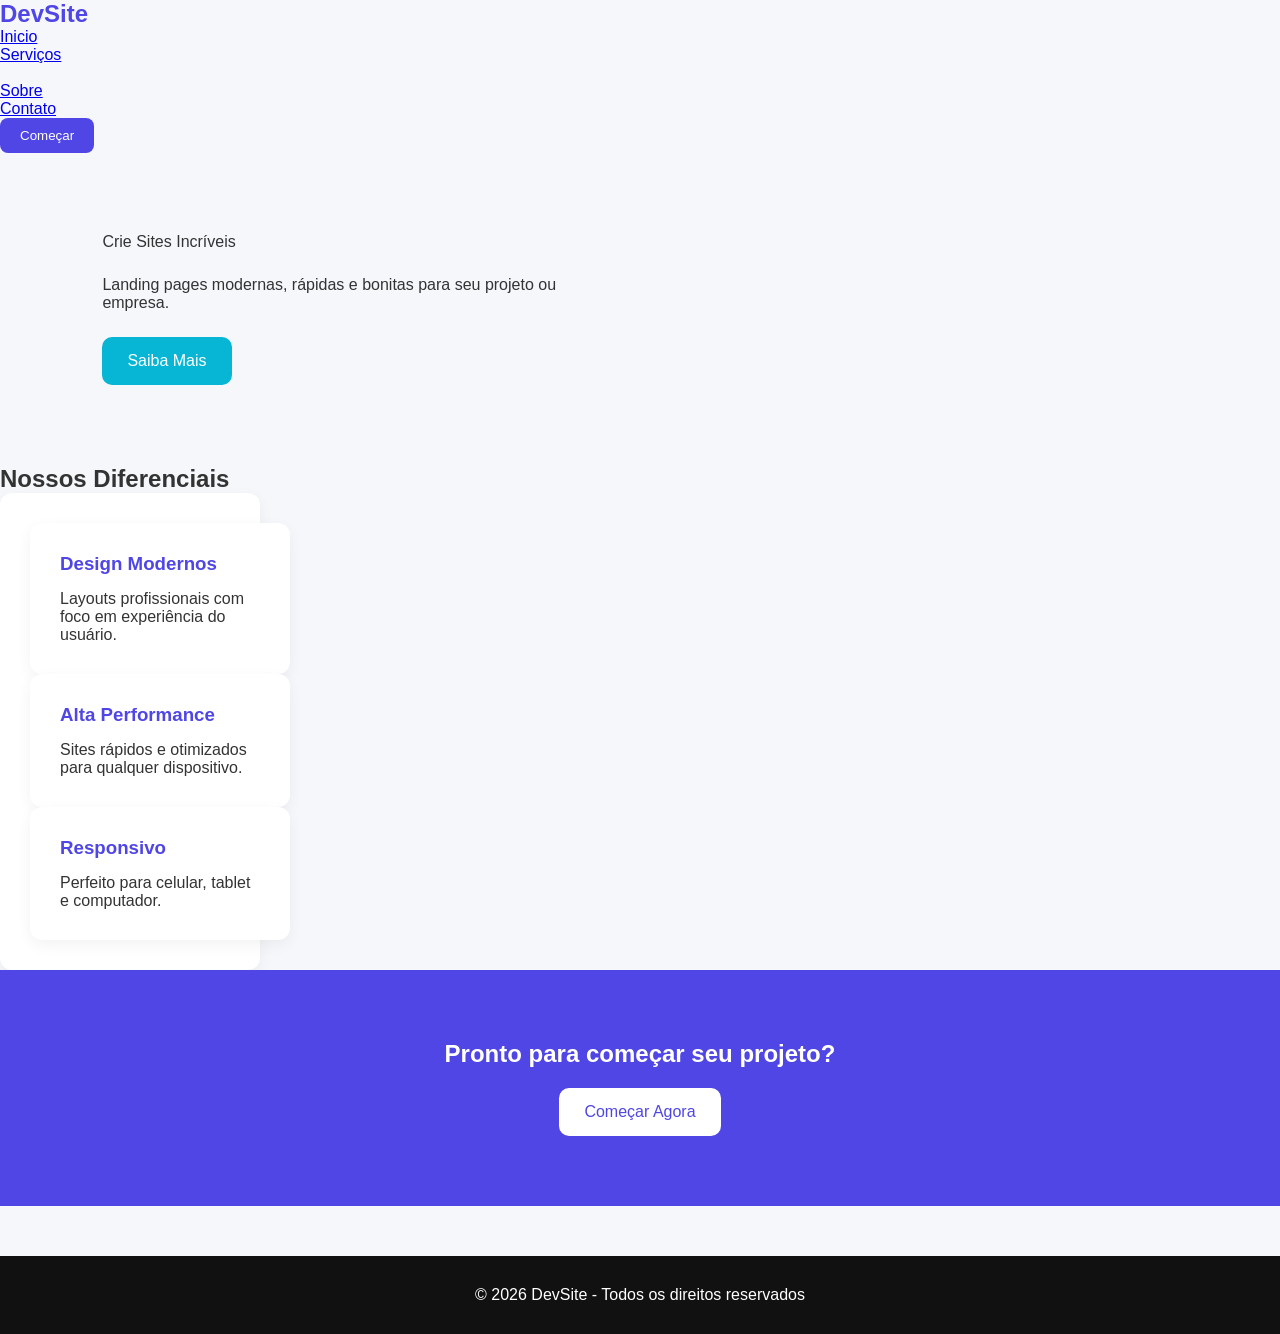
==== index.html @ 42dae11b "css finalizado" ====
<!DOCTYPE html>
<html Lang="pt-br">

      <head>
      <meta charset="UTF-8">
      <meta name="viewport" content="width=device-width, initial-scale=1.0">
      <title>DevSite</title>
      <link rel="stylesheet" href="styles.css">
      </head>
<body>
    </header>
    </nav>
    <h2 class="logo">DevSite</h2>
    <ul>
        <li><a href="index.html">Inicio</a></li>
        <li><a href="serviços.html">Serviços</a><li>
        <li><a href="sobre.html">Sobre</a></li>
        <li><a href="contato.html">Contato</a></li>
        </ul>
        <a href="https://wa.me/5564999999999?text=Olá,%20quero%20começar%20um%20projeto!" target="_blank">
        <button class="btn-nav">Começar</button>
     </a>
  </nav>
</header>
<section class="hero">
  <div class="hero-text">
      </h1>Crie Sites Incríveis</h1>
      </p>Landing pages modernas, rápidas e bonitas para seu projeto ou empresa.</p>
      <a href="https://wa.me/5564999999999?text=Olá,%20quero%20saber%20mais!" target="_blank">
        <button class="btn-main">Saiba Mais</button>
        </a>
      </div>

      <div class="hero-img">
        <img src="https://imagesunsplash.com/photo-1498050108023-c5249f4df085" alt="">
        </div>

        </section>




<section class="feature">
  <h2>Nossos Diferenciais</h2>
  
  <div class="card">
     
    <div class="card">
       <h3>Design Modernos</h3>
       <p>Layouts profissionais com foco em experiência do usuário.</p>
    </div>

    <div class="card">
       <h3>Alta Performance</h3>
       <p>Sites rápidos e otimizados para qualquer dispositivo.</p>
    </div>

    <div class="card">
       <h3>Responsivo</h3>
       <p>Perfeito para celular, tablet e computador.</p>
    </div>
  </div>
</section>

<section class="cta">
  <h2>Pronto para começar seu projeto?</h2>

  <a href="https://wa.me/5564999999999?text=Olá,%20quero%20começar%20agora!" target="_blank" rel="noopener noreferrer">
    <button>Começar Agora</button>
  </a>
</section>

<footer>
  <p>&copy; 2026 DevSite - Todos os direitos reservados</p>
</footer>
---- styles.css ----
/* styles.css */

* {
    margin: 0;
    padding: 0;
    box-sizing: border-box;
    font-family: Arial, Helvetica, sans-serif;
}

body {
    background: #f5f7fb;
    color: #333;
}

/* NAVBAR */
header {
    background: white;
    box-shadow: 0 2px 10px rgba(0, 0, 0, 0.05);
}

nav {
    display: flex;
    justify-content: space-between;
    align-items: center;
    padding: 20px 8%;
}

.logo {
    color: #4f46e5;
}

nav ul {
    display: flex;
    list-style: none;
    gap: 30px;
}

nav a {
    text-decoration: none;
    color: #444;
    font-weight: 500;
    transition: 0.3s;
}

nav a:hover {
    color: #4f46e5;
}
/*Aula 02*/

.btn-nav {
    background: #4f46e5;
    color: white;
    border: none;
    padding: 10px 20px;
    border-radius: 8px;
    cursor: pointer;
    transition: 0.3s;
}

.btn-nav:hover {
    background: #3730a3;
}

/* HERO */

.hero {
    display: flex;
    align-items: center;
    justify-content: space-between;
    padding: 80px 8%;
    gap: 40px;
}

.hero-text {
    max-width: 500px;
}
/*Aula 03*/

.hero-text h1 {
    font-size: 48px;
    color: #111;
    margin-bottom: 20px;
}

.hero-text p {
    font-size: 18px;
    margin-bottom: 25px;
    color: #555;
}

.btn-main {
    background: #06b6d4;
    color: white;
    border: none;
    padding: 15px 25px;
    font-size: 16px;
    border-radius: 10px;
    cursor: pointer;
    transition: 0.3s;
}

.btn-main:hover {
    background: #0891b2;
}

.hero-img img {
    width: 500px;
    border-radius: 10px;
}
/* aula 04 */

.features {
    padding: 80px 8%;
    text-align: center;
}

.features h2 {
    font-size: 32px;
    margin-bottom: 50px;
}

.cards {
    display: flex;
    gap: 30px;
    justify-content: center;
    flex-wrap: wrap;
}

.card {
    background: white;
    padding: 30px;
    border-radius: 12px;
    width: 260px;
    box-shadow: 0 5px 15px rgba(0, 0, 0, 0.05);
    transition: 0.3s;
}

.card:hover {
    transform: translateY(-10px);
}

.card h3 {
    margin-bottom: 15px;
    color: #4f46e5;
}

/* CTA */

.cta {
    background: #4f46e5;
    color: white;
    text-align: center;
    padding: 70px 20px;
}

.cta h2 {
    margin-bottom: 20px;
}
/*AULA 05*/
.cta button {
    background: white;
    color: #4f46e5;
    border: none;
    padding: 15px 25px;
    border-radius: 10px;
    font-size: 16px;
    cursor: pointer;
    transition: 0.3s;
}

.cta button:hover {
    background: #e5e7eb;
}

/* FOOTER */

footer {
    text-align: center;
    padding: 30px;
    background: #111;
    color: white;
    margin-top: 50px;
}

/* RESPONSIVO */

@media (max-width:900px) {

    .hero {
        flex-direction: column;
        text-align: center;
    }

    .hero-img img {
        width: 100%;
    }

    nav ul {
        display: none;
    }

}
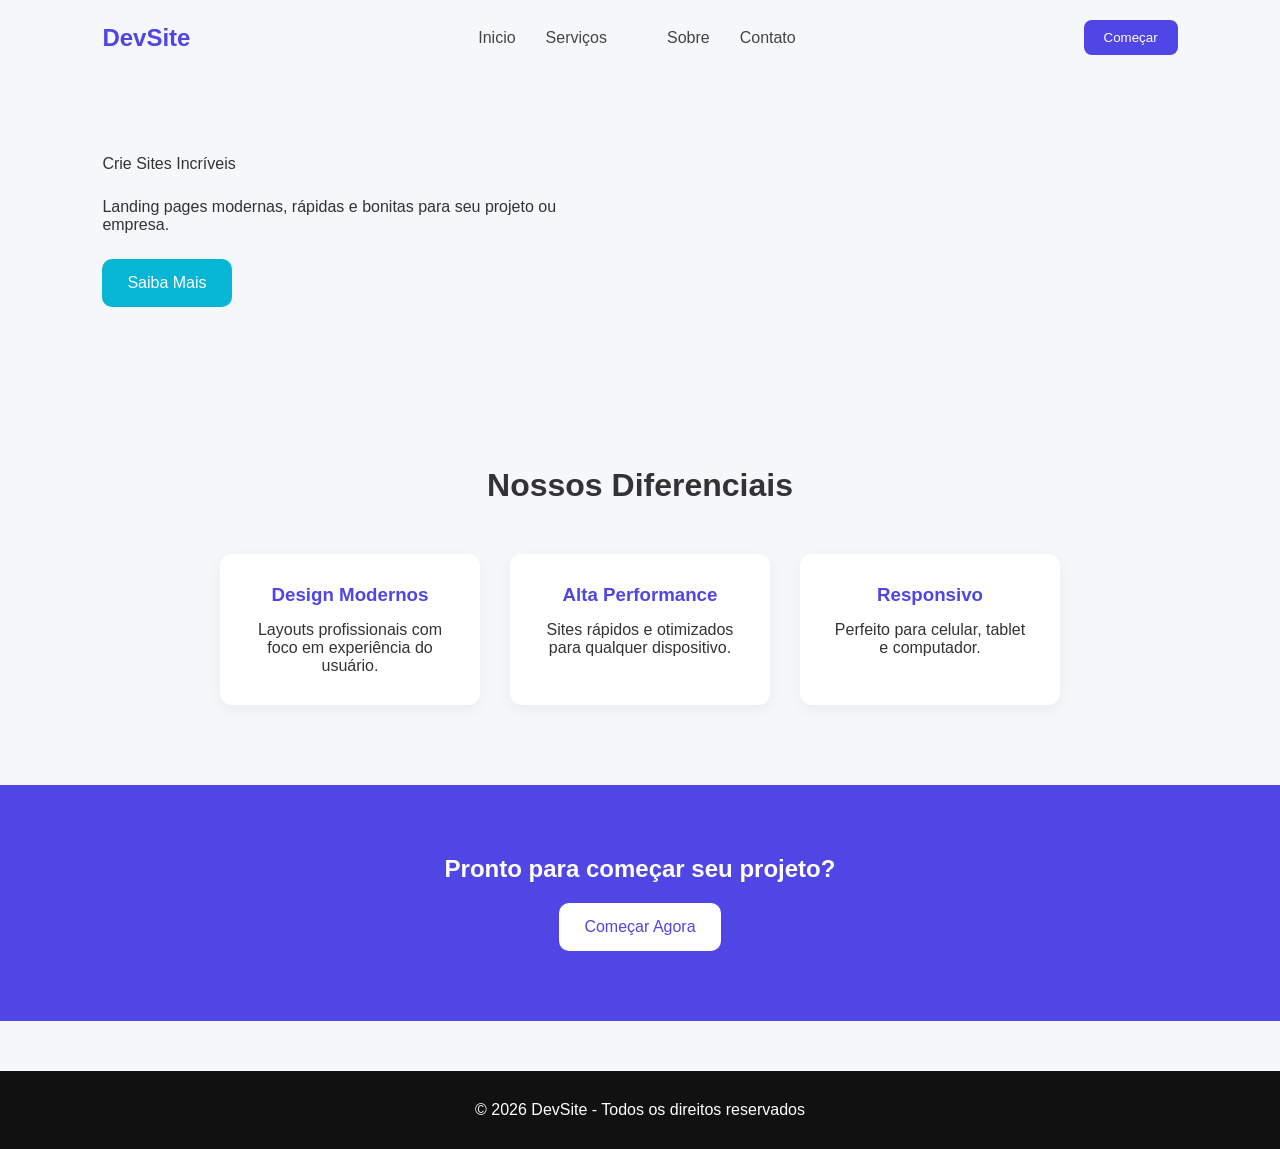
==== commit c1777c51: "projeto finalizado" ====
--- a/index.html
+++ b/index.html
@@ -1,66 +1,65 @@
 <!DOCTYPE html>
 <html Lang="pt-br">
 
-      <head>
-      <meta charset="UTF-8">
-      <meta name="viewport" content="width=device-width, initial-scale=1.0">
-      <title>DevSite</title>
-      <link rel="stylesheet" href="styles.css">
-      </head>
+<head>
+	<meta charset="UTF-8">
+	<meta name="viewport" content="width=device-width, initial-scale=1.0">
+	<title>DevSite</title>
+	<link rel="stylesheet" href="styles.css">
+</head>
+
 <body>
+    
     </header>
-    </nav>
-    <h2 class="logo">DevSite</h2>
-    <ul>
-        <li><a href="index.html">Inicio</a></li>
-        <li><a href="serviços.html">Serviços</a><li>
-        <li><a href="sobre.html">Sobre</a></li>
-        <li><a href="contato.html">Contato</a></li>
-        </ul>
-        <a href="https://wa.me/5564999999999?text=Olá,%20quero%20começar%20um%20projeto!" target="_blank">
-        <button class="btn-nav">Começar</button>
-     </a>
-  </nav>
-</header>
-<section class="hero">
-  <div class="hero-text">
-      </h1>Crie Sites Incríveis</h1>
-      </p>Landing pages modernas, rápidas e bonitas para seu projeto ou empresa.</p>
-      <a href="https://wa.me/5564999999999?text=Olá,%20quero%20saber%20mais!" target="_blank">
-        <button class="btn-main">Saiba Mais</button>
-        </a>
-      </div>
+		<nav>
+            <h2 class="logo">DevSite</h2>
+            <ul>
+				<li><a href="index.html">Inicio</a></li>
+				<li><a href="servicos.html">Serviços</a><li>
+				<li><a href="sobre.html">Sobre</a></li>
+				<li><a href="contato.html">Contato</a></li>
+            </ul>
+            <a href="https://wa.me/5564999999999?text=Olá,%20quero%20começar%20um%20projeto!" target="_blank">
+                <button class="btn-nav">Começar</button>
+            </a>
+         </nav>
+   </header>
+	<section class="hero">
+  
+		<div class="hero-text">
+			</h1>Crie Sites Incríveis</h1>
+			</p>Landing pages modernas, rápidas e bonitas para seu projeto ou empresa.</p>
+			<a href="https://wa.me/5564999999999?text=Olá,%20quero%20saber%20mais!" target="_blank">
+				<button class="btn-main">Saiba Mais</button>
+			</a>
+		</div>
 
-      <div class="hero-img">
-        <img src="https://imagesunsplash.com/photo-1498050108023-c5249f4df085" alt="">
-        </div>
+		<div class="hero-img">
+			<img src="https://images.unsplash.com/photo-1498050108023-c5249f4df085" alt="">
+		</div>
 
-        </section>
+	</section>
+	<section class="features">
+		<h2>Nossos Diferenciais</h2>
+		
+		<div class="cards">
+			
+			<div class="card">
+				<h3>Design Modernos</h3>
+				<p>Layouts profissionais com foco em experiência do usuário.</p>
+			</div>
 
+			<div class="card">
+				<h3>Alta Performance</h3>
+				<p>Sites rápidos e otimizados para qualquer dispositivo.</p>
+			</div>
 
-
-
-<section class="feature">
-  <h2>Nossos Diferenciais</h2>
-  
-  <div class="card">
-     
-    <div class="card">
-       <h3>Design Modernos</h3>
-       <p>Layouts profissionais com foco em experiência do usuário.</p>
-    </div>
-
-    <div class="card">
-       <h3>Alta Performance</h3>
-       <p>Sites rápidos e otimizados para qualquer dispositivo.</p>
-    </div>
-
-    <div class="card">
-       <h3>Responsivo</h3>
-       <p>Perfeito para celular, tablet e computador.</p>
-    </div>
-  </div>
-</section>
+			<div class="card">
+				<h3>Responsivo</h3>
+				<p>Perfeito para celular, tablet e computador.</p>
+			</div>
+		</div>
+	</section>
 
 <section class="cta">
   <h2>Pronto para começar seu projeto?</h2>
@@ -72,4 +71,8 @@
 
 <footer>
   <p>&copy; 2026 DevSite - Todos os direitos reservados</p>
-</footer>+</footer>
+
+</body>
+
+</html>
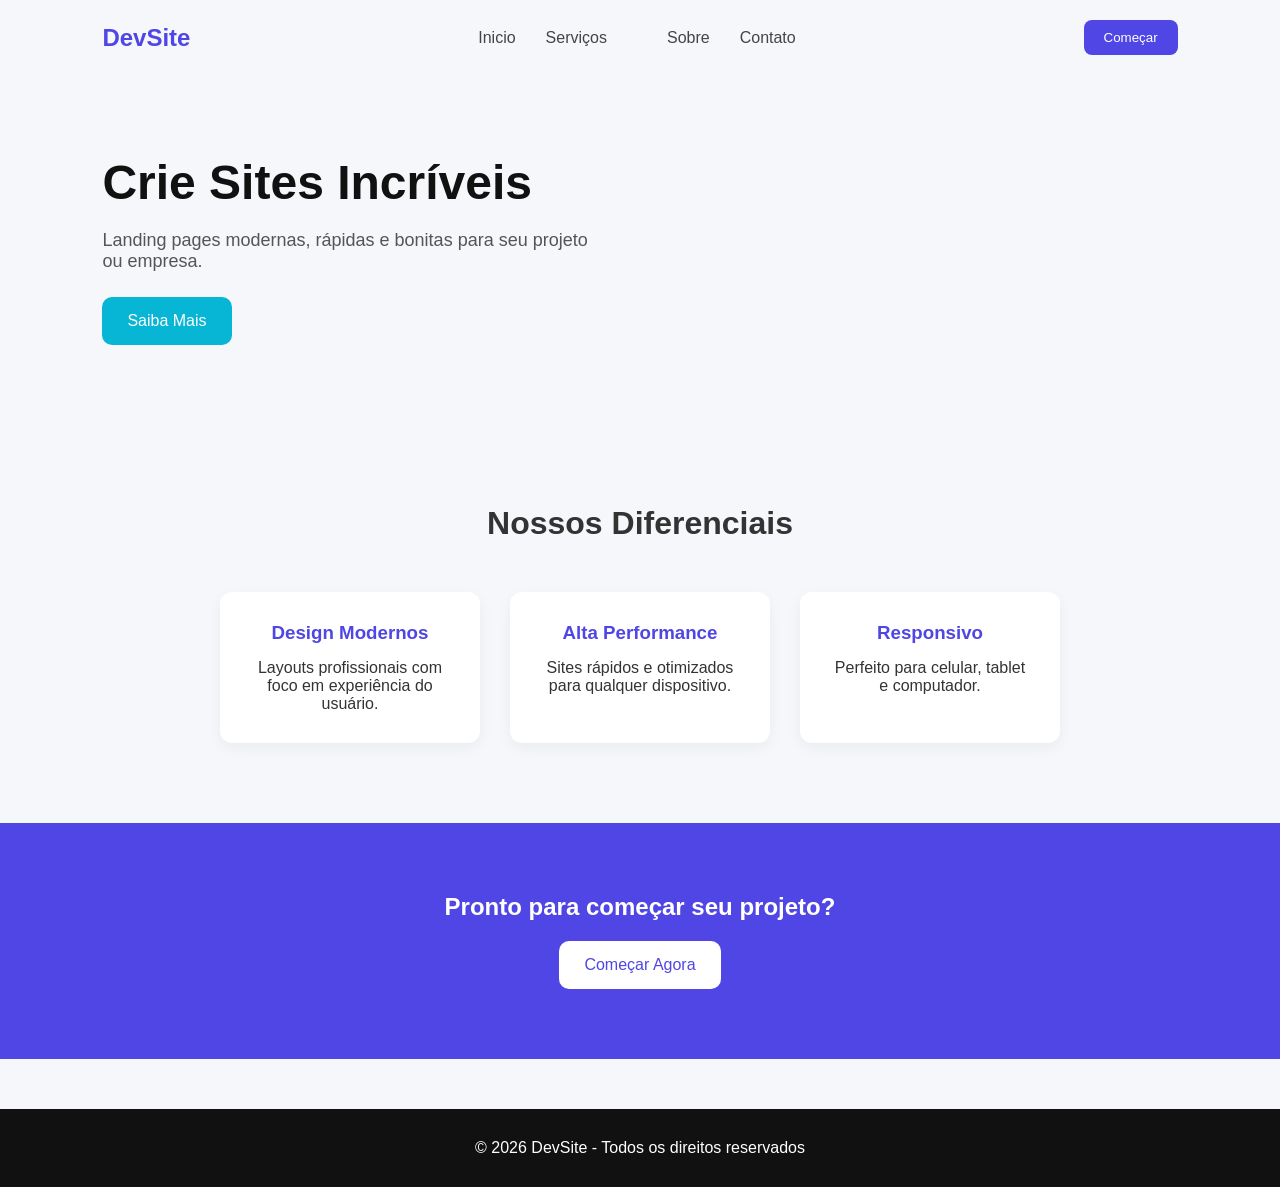
==== commit 17cc8f04: "damm" ====
--- a/index.html
+++ b/index.html
@@ -27,8 +27,8 @@
 	<section class="hero">
   
 		<div class="hero-text">
-			</h1>Crie Sites Incríveis</h1>
-			</p>Landing pages modernas, rápidas e bonitas para seu projeto ou empresa.</p>
+			<h1>Crie Sites Incríveis</h1>
+			<p>Landing pages modernas, rápidas e bonitas para seu projeto ou empresa.</p>
 			<a href="https://wa.me/5564999999999?text=Olá,%20quero%20saber%20mais!" target="_blank">
 				<button class="btn-main">Saiba Mais</button>
 			</a>
